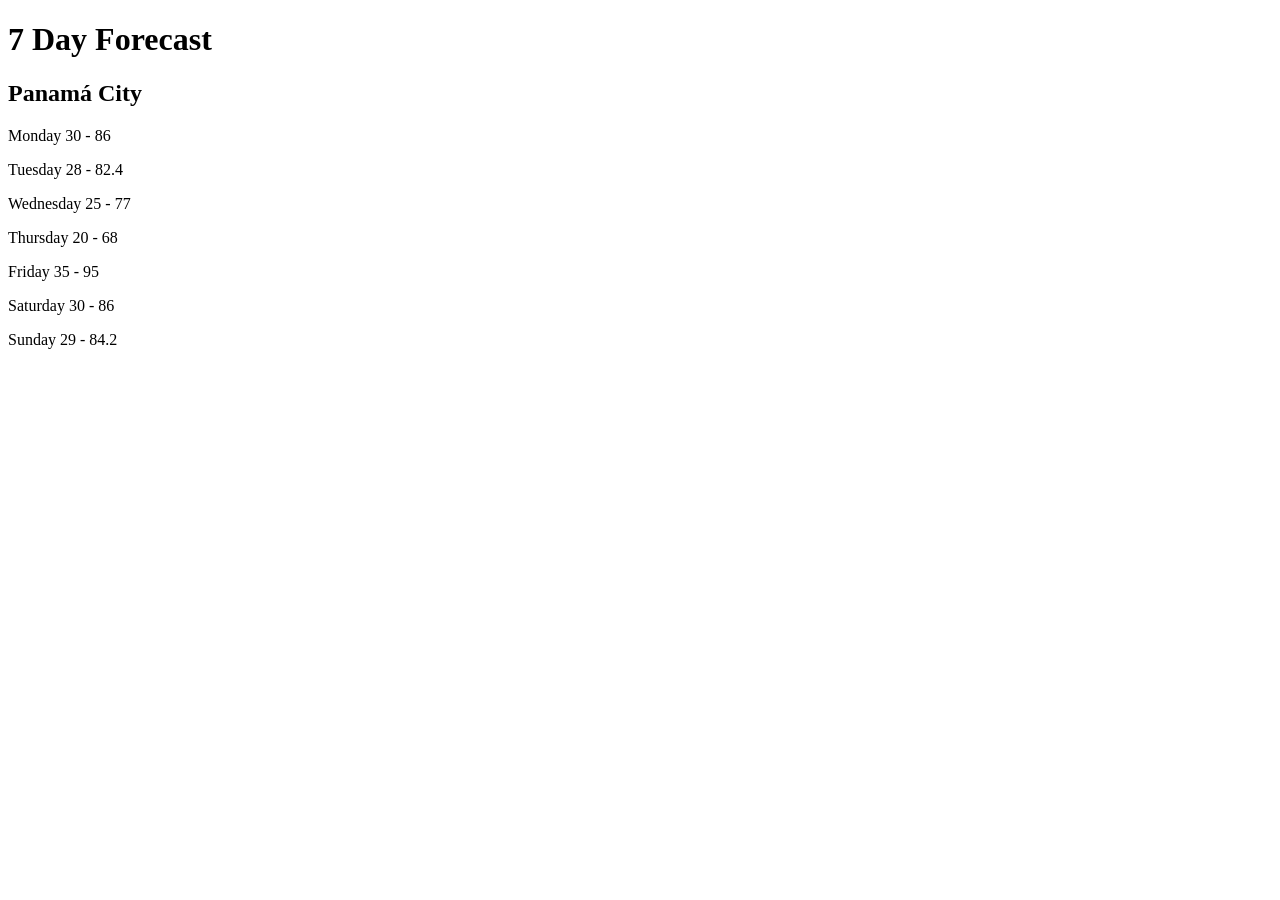
==== assignement2.html @ 9d1bc85b "Temperature updated by days" ====
<!DOCTYPE html>
<html>
    <head>
        <meta charset="utf-8">
        <meta http-equiv="X-UA-Compatible" content="IE=edge">
        <title>Assignment 2</title>
        <meta name="description" content="">
        <meta name="viewport" content="width=device-width, initial-scale=1">
        <link rel="stylesheet" href="">
    </head>
    <body>
        <div>
            <h1>7 Day Forecast</h1>
        </div>
        
    <div id="forecast">
        
    </div>
        
        <script src="scripts/assignment2.js" async defer></script>
    </body>
</html>
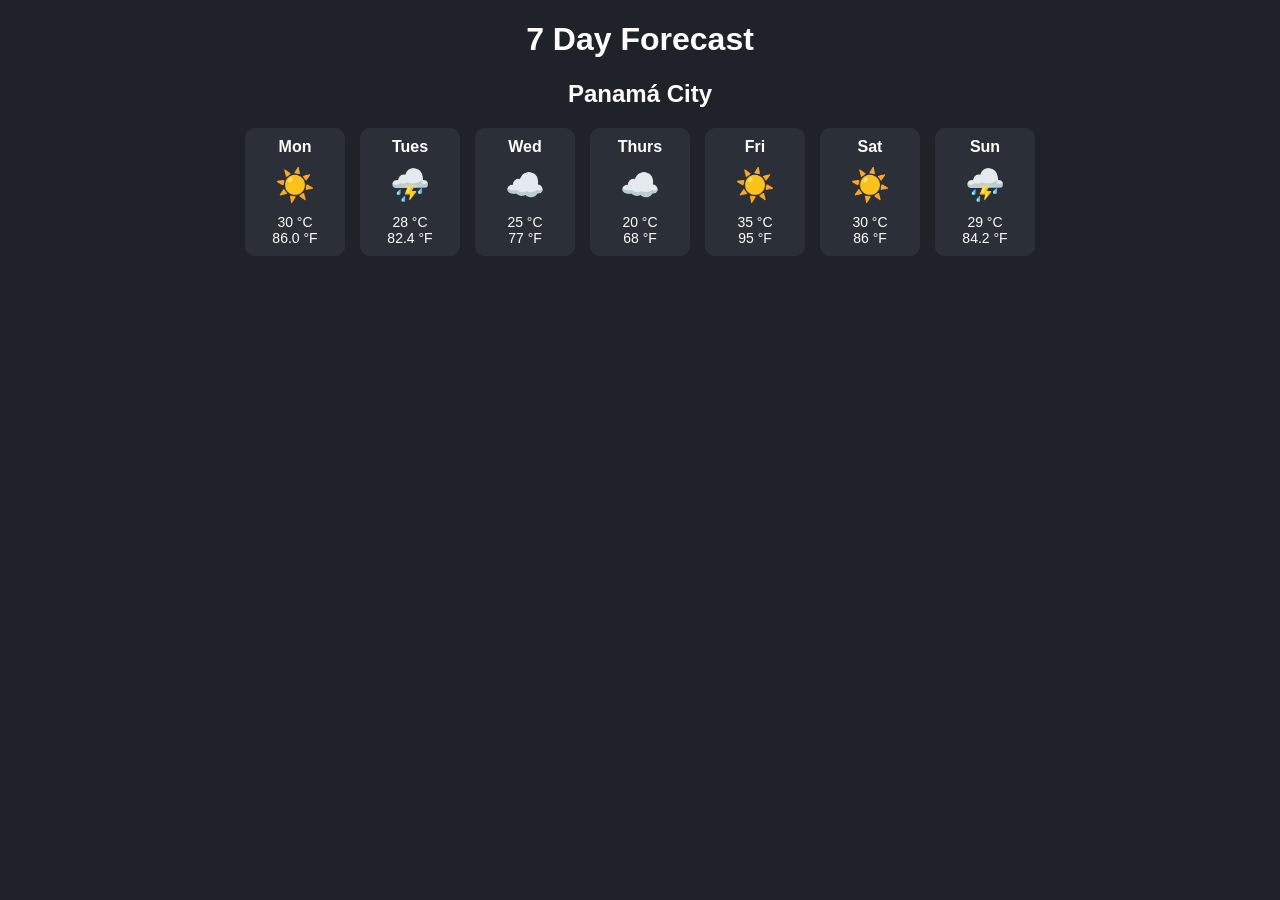
==== commit d422695d: "CSS and icons" ====
--- a/assignement2.html
+++ b/assignement2.html
@@ -6,7 +6,7 @@
         <title>Assignment 2</title>
         <meta name="description" content="">
         <meta name="viewport" content="width=device-width, initial-scale=1">
-        <link rel="stylesheet" href="">
+        <link rel="stylesheet" href="assignment2.css">
     </head>
     <body>
         <div>
--- a/assignment2.css
+++ b/assignment2.css
@@ -0,0 +1,43 @@
+body {
+    background: #1f2329;
+    color: white;
+    font-family: Arial, sans-serif;
+    text-align: center;
+}
+
+.forecast-row {
+    display: flex;
+    justify-content: center;
+    gap: 15px;
+}
+
+.day-card {
+    width: 80px;
+    padding: 10px;
+    border-radius: 10px;
+    background: #2b3038;
+    text-align: center;
+}
+.day-card:first-child {
+background: #2b3038;
+}
+
+.day-card h3 {
+margin: 0 0 8px;
+font-size: 16px;
+}
+
+.icon {
+    font-size: 32px;
+    margin: 10px 0;
+}
+
+.day-card p {
+display: block;
+margin: 0 3px;
+font-size: 14px;
+}
+
+.forecast-row {
+display: flex;
+}
